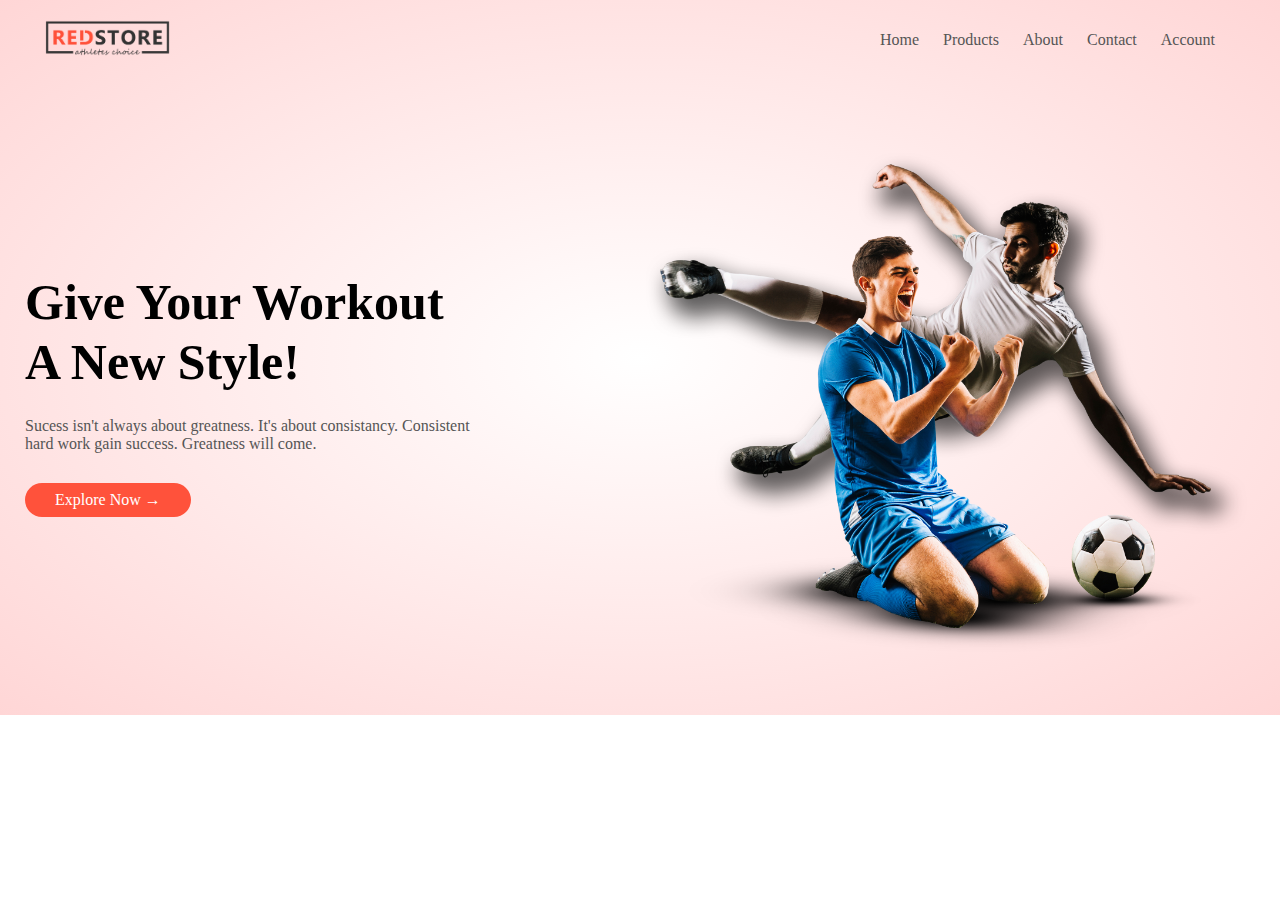
==== index.html @ b177521d "Header completed" ====
<!DOCTYPE html>
<html lang="en">
<head>
    <meta charset="UTF-8">
    <meta namw="viewport" content="width=device-width, initial-scale=1.0">
    <title>RedStore | Ecommerce Website Design</title>
    <link rel="stylesheet" href="style.css">
</head>

<body>
   <div class="header">
    <div class="container">
        <div class="navbar">
            <div class="logo">
                <img src="images/logo.png">
            </div>
            <nav>
                <ul>
                    <li><a href="#">Home</a></li>
                    <li><a href="#">Products</a></li>
                    <li><a href="#">About</a></li>
                    <li><a href="#">Contact</a></li>
                    <li><a href="#">Account</a></li>
                </ul>
            </nav>
        </div>
        <div class="row">
            <div class="col-2">
                <h1>Give your workout<br>a new style!</h1>
                <p>Sucess isn't always about greatness. It's about consistancy. Consistent<br>hard work gain success. Greatness will come.</p>
                <a href="#" class="btn">Explore Now &#8594</a>
            </div>
            <div class="col-2">
                <img src="images/image1.png" >
            </div>
        </div>
    </div>
 </div>

</body></html>
---- style.css ----
* {
    margin: 0;
    padding: 0;
    box-sizing: border-box;
}
a {
    text-decoration: none;
    color: #555;
}
p {
    color: #555;
}
.container {
    max-width: 1300px;
    margin: auto;
    padding-left: 25px;
    padding-right: 25px;
}
.header {
    background: radial-gradient(#fff, #ffd6d6);
}
.navbar {
    display: flex;
    align-items: center;
    padding: 20px;
}
.navbar .logo img {
    width: 125px;
}
.navbar nav {
    flex: 1;
    text-align: right; 
}
.navbar nav ul {
    display: block;
    list-style-type: none;
}
.navbar nav ul li {
    display: inline-block;
    margin-right: 20px;
}
.row {
    display: flex;
    align-items: center;
    flex-wrap: wrap;
    justify-content: space-around;
}
.row .col-2 {
    flex-basis: 50%;
    min-width: 300px;
}
.row .col-2 img {
    max-width: 100%;
    padding: 50px 0;
}
.row .col-2 h1 {
    font-size: 50px;
    line-height: 60px;
    margin: 25px 0;
    text-transform: capitalize;
}
.row .col-2 .btn {
    display: inline-block;
    background: #ff523b;
    color: #fff;
    padding: 8px 30px;
    margin: 30px 0;
    border-radius: 30px;
}
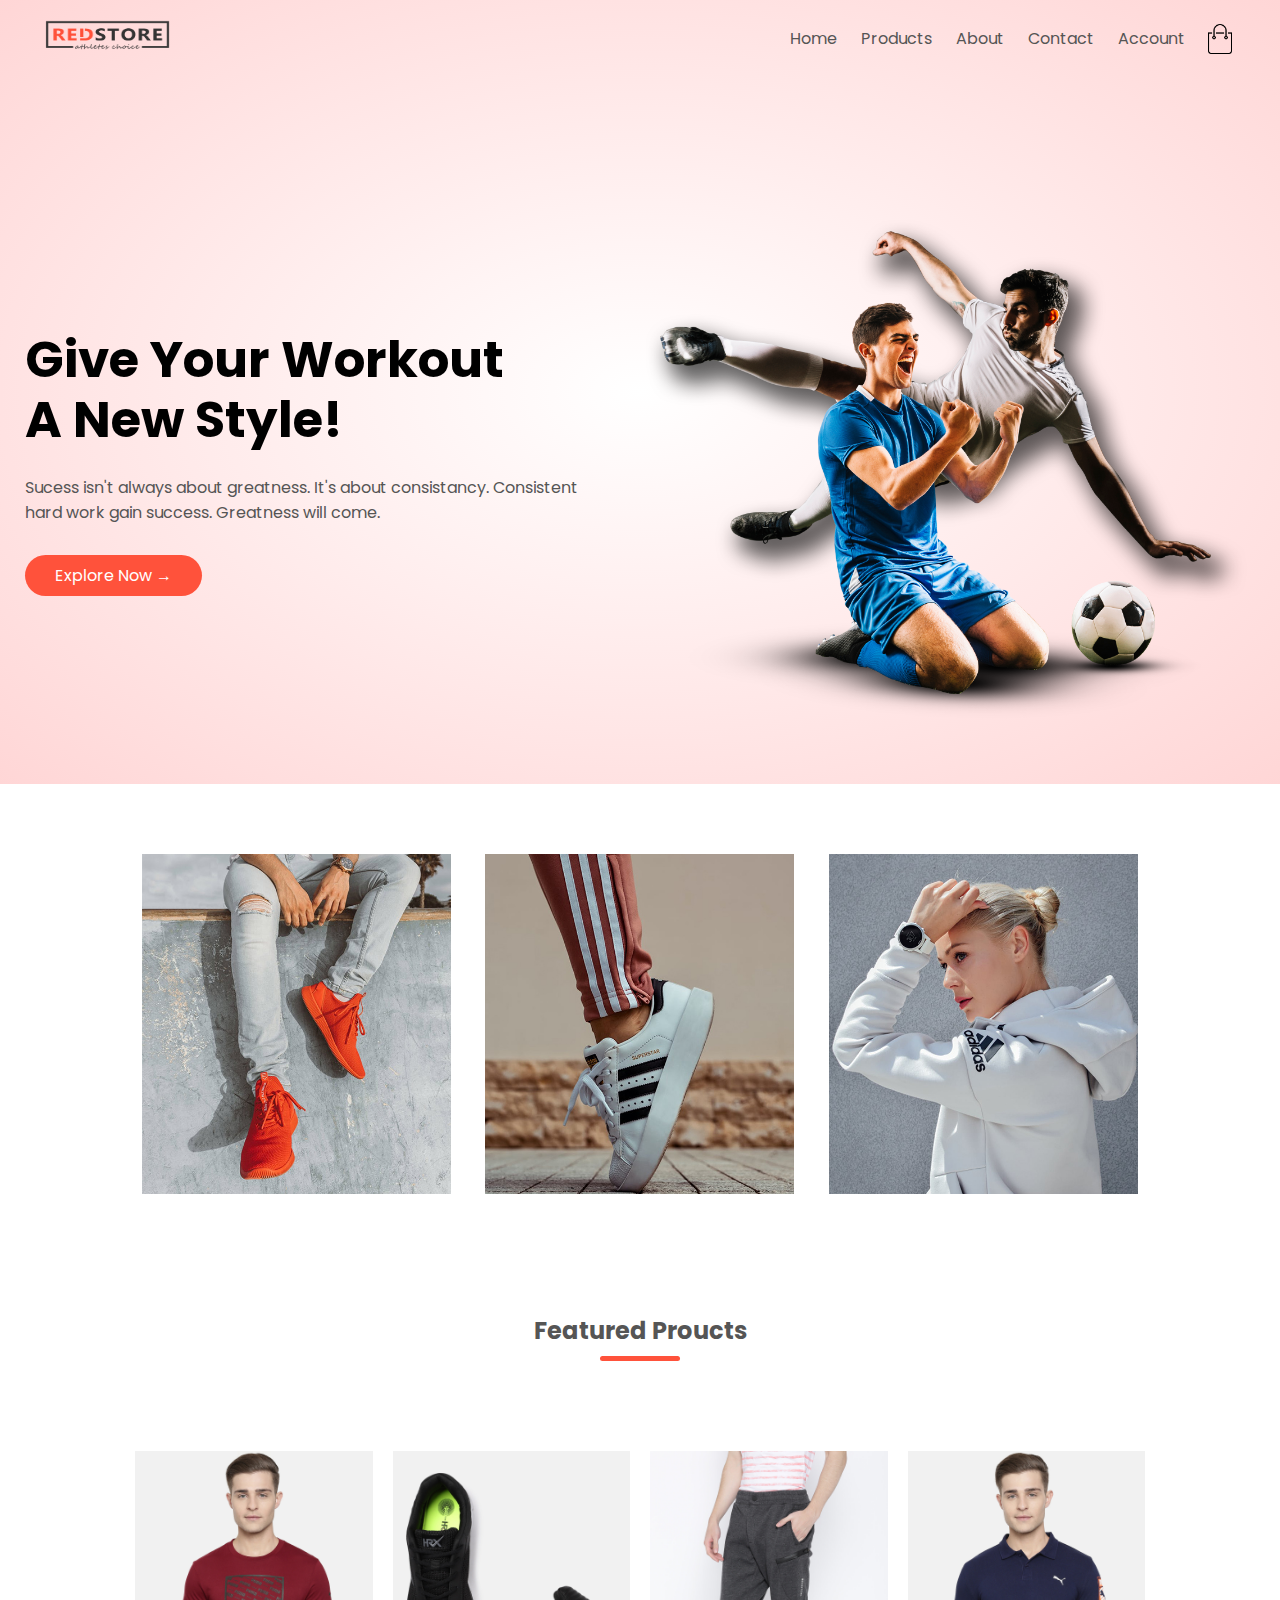
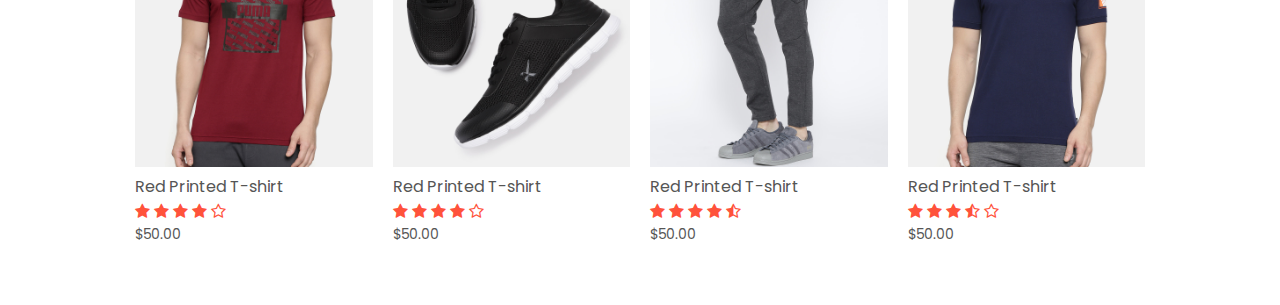
==== commit ca73ff0a: "Featured catagories and products completed" ====
--- a/index.html
+++ b/index.html
@@ -1,40 +1,114 @@
 <!DOCTYPE html>
 <html lang="en">
+
 <head>
     <meta charset="UTF-8">
     <meta namw="viewport" content="width=device-width, initial-scale=1.0">
     <title>RedStore | Ecommerce Website Design</title>
     <link rel="stylesheet" href="style.css">
+    <link href="https://fonts.googleapis.com/css2?family=Poppins:wght@300;400;500;600;700&display=swap" rel="stylesheet">
+    <link rel="stylesheet" href="https://stackpath.bootstrapcdn.com/font-awesome/4.7.0/css/font-awesome.min.css">
 </head>
 
 <body>
-   <div class="header">
-    <div class="container">
-        <div class="navbar">
-            <div class="logo">
-                <img src="images/logo.png">
+    <div class="header">
+        <div class="container">
+            <div class="navbar">
+                <div class="logo">
+                    <img src="images/logo.png">
+                </div>
+                <nav>
+                    <ul>
+                        <li><a href="#">Home</a></li>
+                        <li><a href="#">Products</a></li>
+                        <li><a href="#">About</a></li>
+                        <li><a href="#">Contact</a></li>
+                        <li><a href="#">Account</a></li>
+                    </ul>
+                </nav>
+                <img src="images/cart.png" alt="">
             </div>
-            <nav>
-                <ul>
-                    <li><a href="#">Home</a></li>
-                    <li><a href="#">Products</a></li>
-                    <li><a href="#">About</a></li>
-                    <li><a href="#">Contact</a></li>
-                    <li><a href="#">Account</a></li>
-                </ul>
-            </nav>
-        </div>
-        <div class="row">
-            <div class="col-2">
-                <h1>Give your workout<br>a new style!</h1>
-                <p>Sucess isn't always about greatness. It's about consistancy. Consistent<br>hard work gain success. Greatness will come.</p>
-                <a href="#" class="btn">Explore Now &#8594</a>
-            </div>
-            <div class="col-2">
-                <img src="images/image1.png" >
+            <div class="row">
+                <div class="col-2">
+                    <h1>Give your workout<br>a new style!</h1>
+                    <p>Sucess isn't always about greatness. It's about consistancy. Consistent<br>hard work gain success. Greatness will come.</p>
+                    <a href="#" class="btn">Explore Now &#8594</a>
+                </div>
+                <div class="col-2">
+                    <img src="images/image1.png">
+                </div>
             </div>
         </div>
     </div>
- </div>
+    <!---------- Featured catagories ----->
+    <div class="categories">
+        <div class="small-container">
+            <div class="row">
+                <div class="col-3">
+                    <img src="images/category-1.jpg" alt="">
+                </div>
+                <div class="col-3">
+                    <img src="images/category-2.jpg" alt="">
+                </div>
+                <div class="col-3">
+                    <img src="images/category-3.jpg" alt="">
+                </div>
+            </div>
+        </div>
+    </div>
+        <!---------- Featured product ----->
+<div class="small-container">
+    <h2 class="title">Featured Proucts</h2>
+    <div class="row">
+        <div class="col-4">
+            <img src="images/product-1.jpg" alt="">
+            <h4>Red Printed T-shirt</h4>
+            <div class="ratings">
+               <i class="fa fa-star"></i> 
+               <i class="fa fa-star"></i> 
+               <i class="fa fa-star"></i> 
+               <i class="fa fa-star"></i> 
+               <i class="fa fa-star-o"></i>
+            </div>
+            <p>$50.00</p>
+        </div>
+        <div class="col-4">
+            <img src="images/product-2.jpg" alt="">
+            <h4>Red Printed T-shirt</h4>
+            <div class="ratings">
+               <i class="fa fa-star"></i> 
+               <i class="fa fa-star"></i> 
+               <i class="fa fa-star"></i> 
+               <i class="fa fa-star"></i> 
+               <i class="fa fa-star-o"></i>
+            </div>
+            <p>$50.00</p>
+        </div>
+        <div class="col-4">
+            <img src="images/product-3.jpg" alt="">
+            <h4>Red Printed T-shirt</h4>
+            <div class="ratings">
+               <i class="fa fa-star"></i> 
+               <i class="fa fa-star"></i> 
+               <i class="fa fa-star"></i> 
+               <i class="fa fa-star"></i> 
+               <i class="fa fa-star-half-o"></i>
+            </div>
+            <p>$50.00</p>
+        </div>
+        <div class="col-4">
+            <img src="images/product-4.jpg" alt="">
+            <h4>Red Printed T-shirt</h4>
+            <div class="ratings">
+               <i class="fa fa-star"></i> 
+               <i class="fa fa-star"></i> 
+               <i class="fa fa-star"></i> 
+               <i class="fa fa-star-half-o"></i> 
+               <i class="fa fa-star-o"></i>
+            </div>
+            <p>$50.00</p>
+        </div>
+    </div>
+</div>
 
-</body></html>+</body></html>
--- a/style.css
+++ b/style.css
@@ -1,3 +1,6 @@
+body {
+    font-family: 'Poppins', sans-serif;
+}
 * {
     margin: 0;
     padding: 0;
@@ -10,19 +13,60 @@
 p {
     color: #555;
 }
+h4 {
+    color: #555;
+    font-weight: normal;
+}
 .container {
     max-width: 1300px;
     margin: auto;
     padding-left: 25px;
     padding-right: 25px;
 }
+.small-container {
+    max-width: 1080px;
+    margin: auto;
+    padding-left: 25px;
+    padding-right: 25px;
+}
+.row {
+    display: flex;
+    align-items: center;
+    flex-wrap: wrap;
+    justify-content: space-around;
+}
+.col-2 {
+    flex-basis: 50%;
+    min-width: 300px;
+}
+.col-3 {
+    flex-basis: 30%;
+    min-width: 250px;
+    margin-bottom: 30px;
+}
+.col-4 {
+    flex-basis: 25%;
+    padding: 10px;
+    min-width: 200px;
+    margin-bottom: 50px;
+    transition: transform 0.5s;
+}
+
+/* */
 .header {
     background: radial-gradient(#fff, #ffd6d6);
+}
+.header .row {
+    margin-top: 70px;
 }
 .navbar {
     display: flex;
     align-items: center;
     padding: 20px;
+}
+.navbar img {
+    width: 30px;
+    height: 30px;
 }
 .navbar .logo img {
     width: 125px;
@@ -38,16 +82,6 @@
 .navbar nav ul li {
     display: inline-block;
     margin-right: 20px;
-}
-.row {
-    display: flex;
-    align-items: center;
-    flex-wrap: wrap;
-    justify-content: space-around;
-}
-.row .col-2 {
-    flex-basis: 50%;
-    min-width: 300px;
 }
 .row .col-2 img {
     max-width: 100%;
@@ -66,4 +100,47 @@
     padding: 8px 30px;
     margin: 30px 0;
     border-radius: 30px;
+    transition: background 0.5s;
 }
+.row .col-2 .btn:hover {
+    background: #563434;
+    
+}
+/* Featured Catagories*/
+.categories {
+    margin: 70px 0;
+}
+.categories .col-3 img {
+    width: 100%;
+}
+/* Featured Product*/
+.title {
+    text-align: center;
+    margin: 0 auto 80px;
+    position: relative;
+    line-height: 60px;
+    color: #555;
+}
+.title::after {
+    content: '';
+    background: #ff523b;
+    width: 80px;
+    height: 5px;
+    border-radius: 5px; 
+    position: absolute;
+    bottom: 0;
+    left: 50%;
+    transform: translateX(-50%);
+}
+.col-4 img {
+    width: 100%;
+}
+.col-4 p {
+    font-size: 14px;
+}
+.col-4 .ratings .fa {
+    color: #ff523b;
+}
+.col-4:hover {
+    transform: translateY(-5px);
+}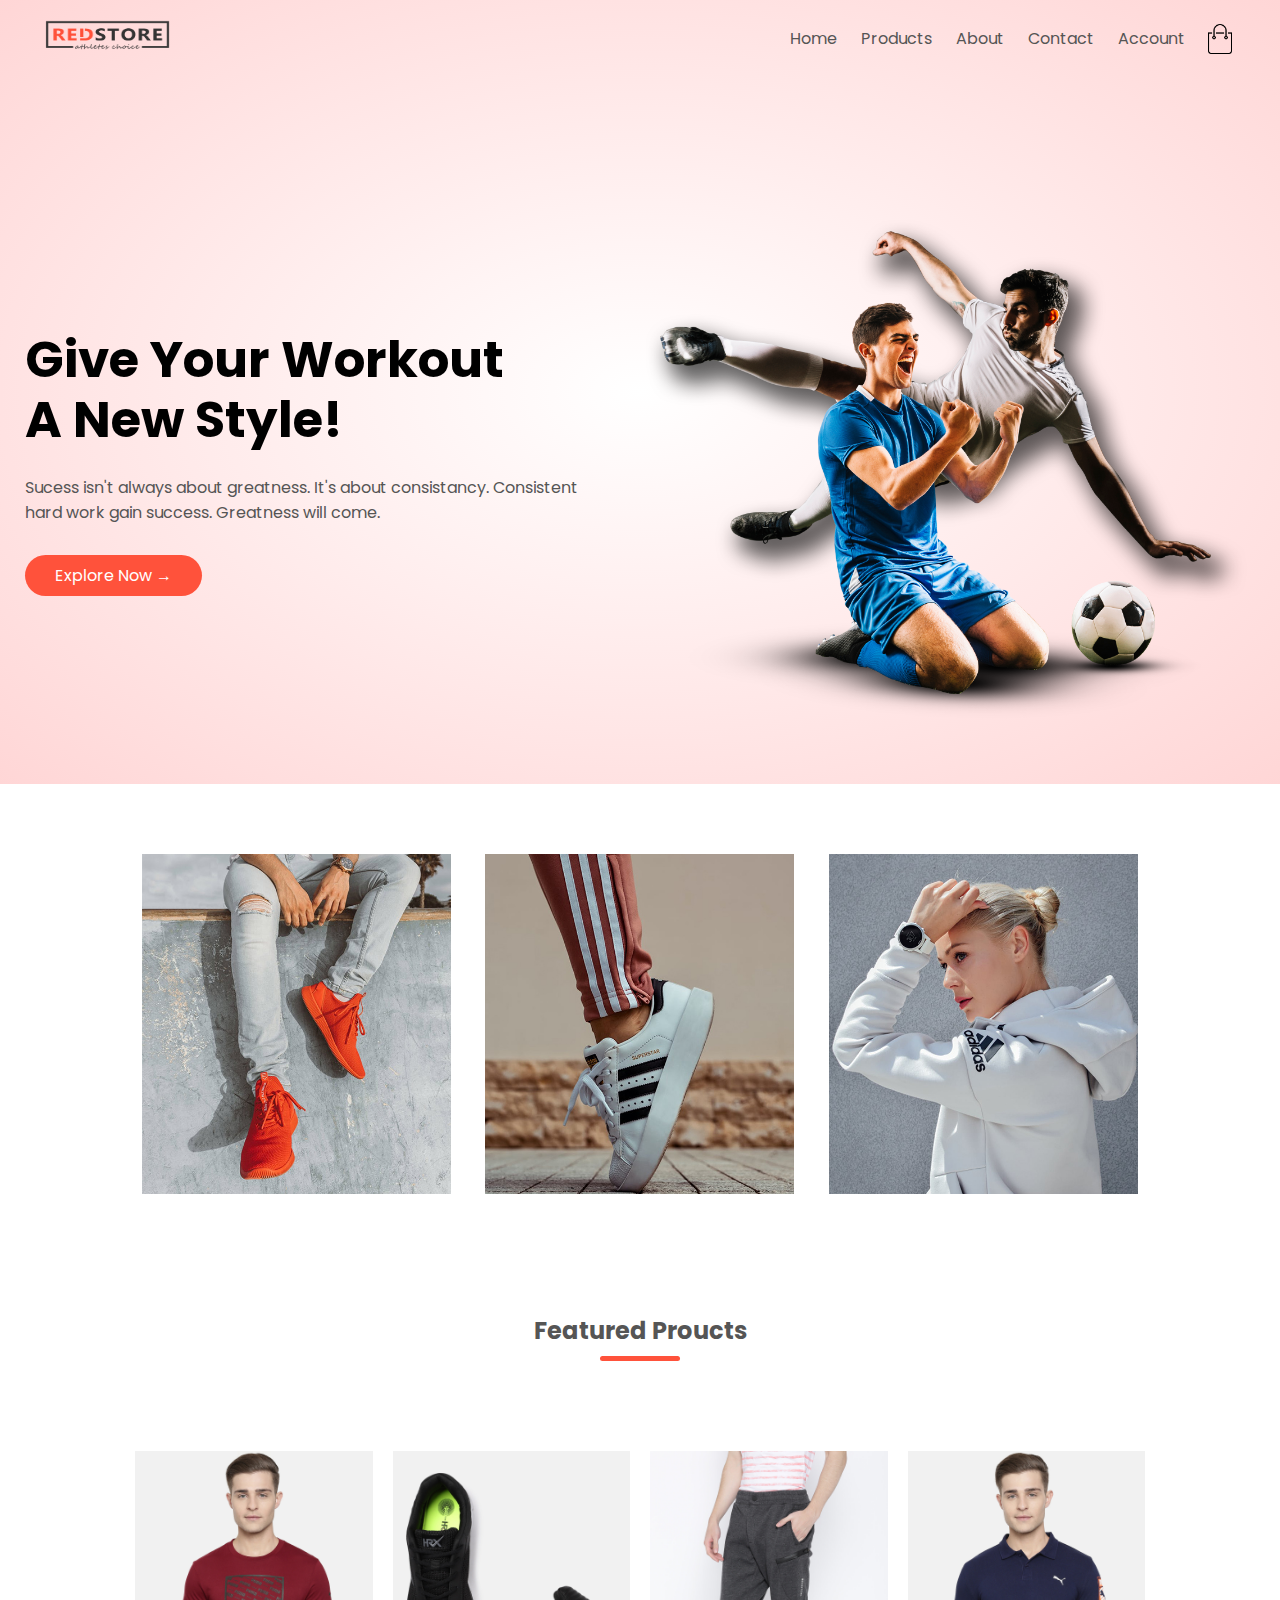
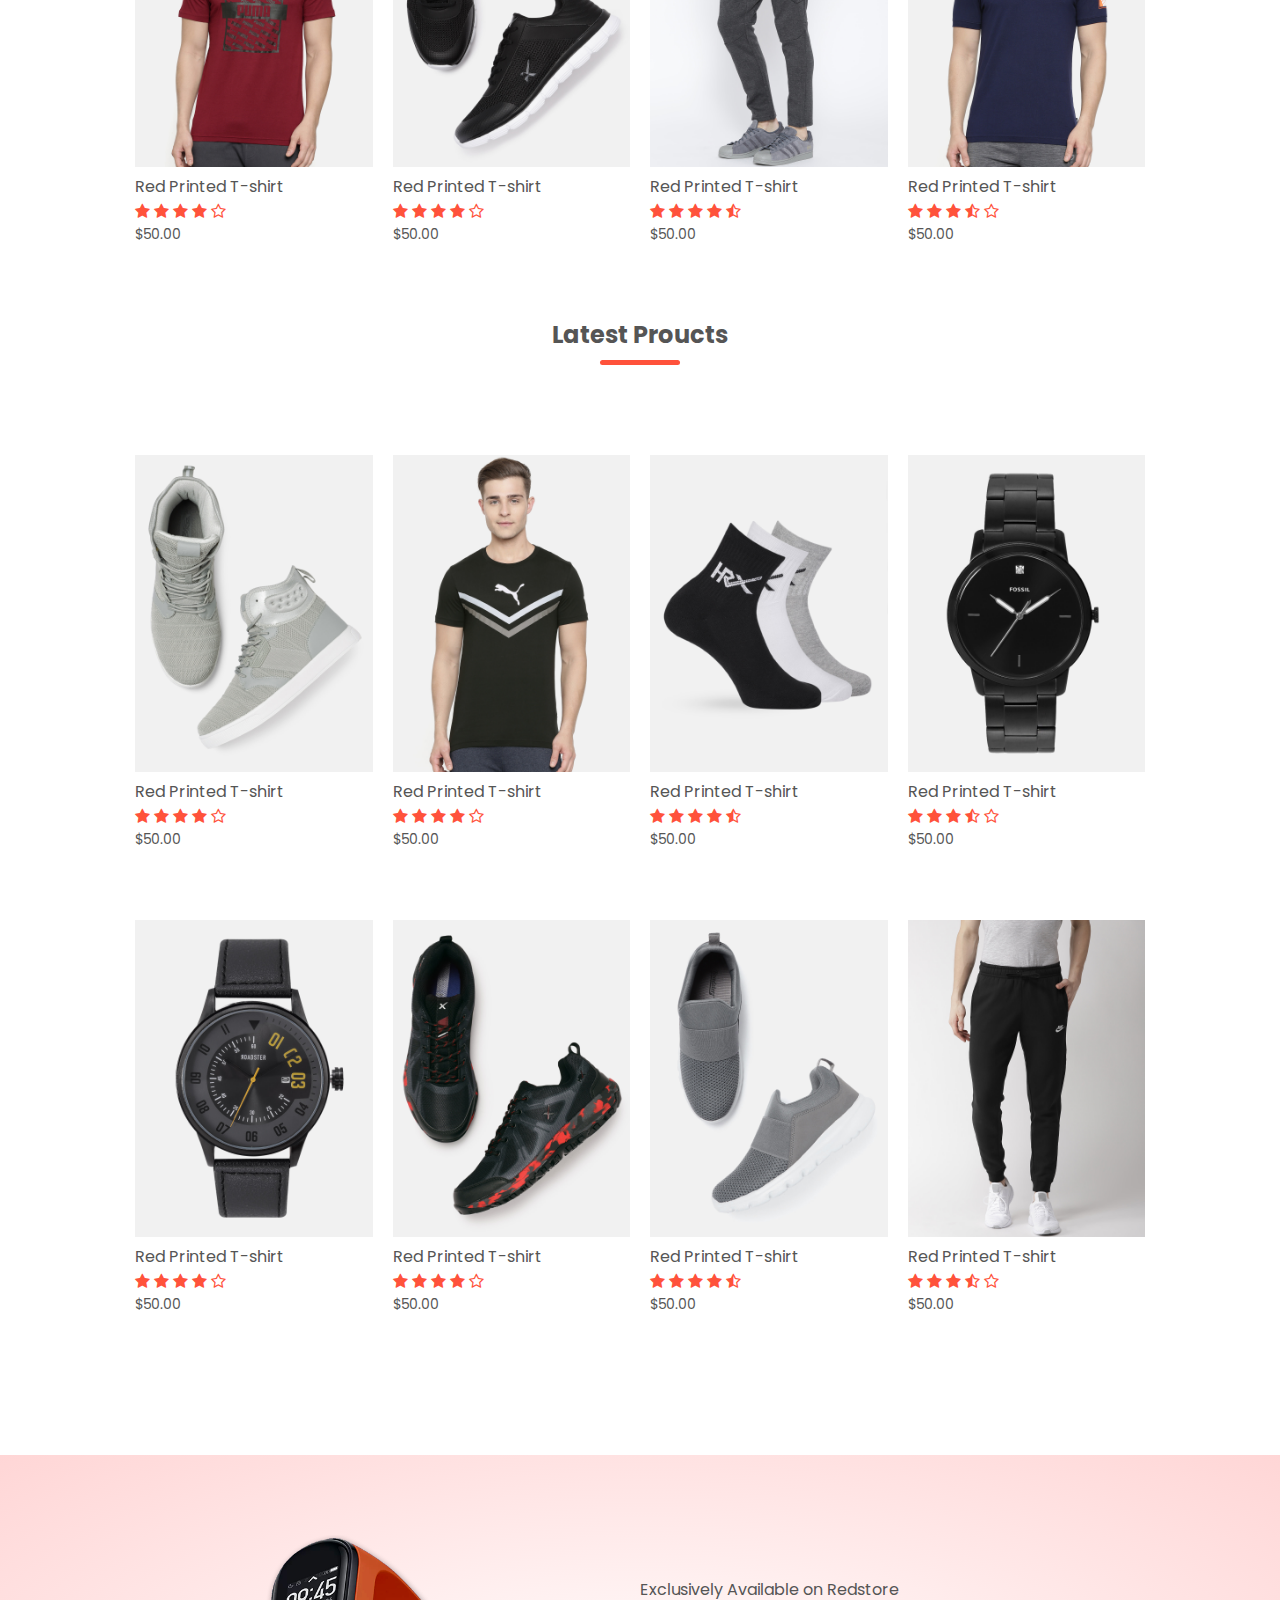
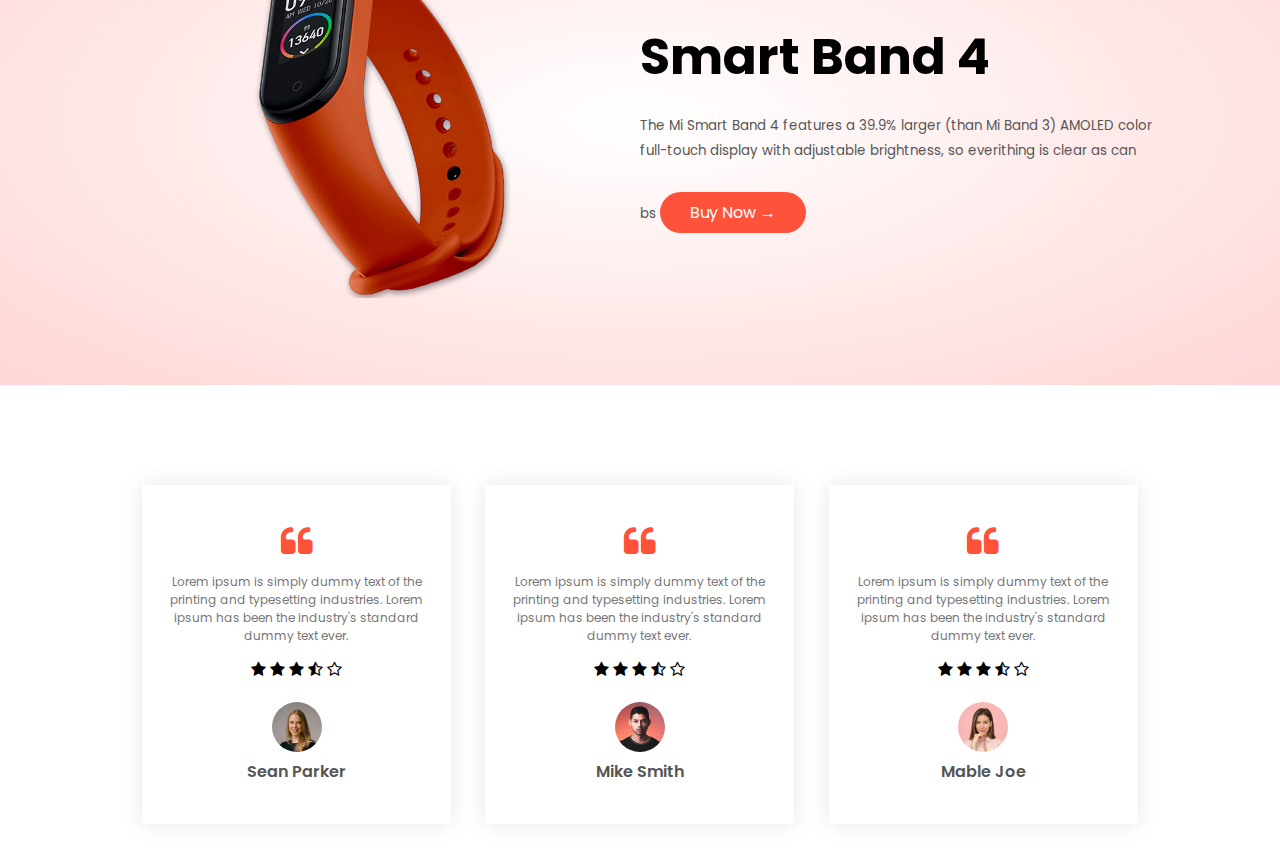
==== commit 65b3825e: "Recent Product, offer section and testimonial section completed" ====
--- a/index.html
+++ b/index.html
@@ -32,7 +32,7 @@
                 <div class="col-2">
                     <h1>Give your workout<br>a new style!</h1>
                     <p>Sucess isn't always about greatness. It's about consistancy. Consistent<br>hard work gain success. Greatness will come.</p>
-                    <a href="#" class="btn">Explore Now &#8594</a>
+                    <a href="#" class="btn">Explore Now &#8594;</a>
                 </div>
                 <div class="col-2">
                     <img src="images/image1.png">
@@ -56,59 +56,223 @@
             </div>
         </div>
     </div>
-        <!---------- Featured product ----->
-<div class="small-container">
-    <h2 class="title">Featured Proucts</h2>
-    <div class="row">
-        <div class="col-4">
-            <img src="images/product-1.jpg" alt="">
-            <h4>Red Printed T-shirt</h4>
-            <div class="ratings">
-               <i class="fa fa-star"></i> 
-               <i class="fa fa-star"></i> 
-               <i class="fa fa-star"></i> 
-               <i class="fa fa-star"></i> 
-               <i class="fa fa-star-o"></i>
-            </div>
-            <p>$50.00</p>
-        </div>
-        <div class="col-4">
-            <img src="images/product-2.jpg" alt="">
-            <h4>Red Printed T-shirt</h4>
-            <div class="ratings">
-               <i class="fa fa-star"></i> 
-               <i class="fa fa-star"></i> 
-               <i class="fa fa-star"></i> 
-               <i class="fa fa-star"></i> 
-               <i class="fa fa-star-o"></i>
-            </div>
-            <p>$50.00</p>
-        </div>
-        <div class="col-4">
-            <img src="images/product-3.jpg" alt="">
-            <h4>Red Printed T-shirt</h4>
-            <div class="ratings">
-               <i class="fa fa-star"></i> 
-               <i class="fa fa-star"></i> 
-               <i class="fa fa-star"></i> 
-               <i class="fa fa-star"></i> 
-               <i class="fa fa-star-half-o"></i>
-            </div>
-            <p>$50.00</p>
-        </div>
-        <div class="col-4">
-            <img src="images/product-4.jpg" alt="">
-            <h4>Red Printed T-shirt</h4>
-            <div class="ratings">
-               <i class="fa fa-star"></i> 
-               <i class="fa fa-star"></i> 
-               <i class="fa fa-star"></i> 
-               <i class="fa fa-star-half-o"></i> 
-               <i class="fa fa-star-o"></i>
-            </div>
-            <p>$50.00</p>
-        </div>
-    </div>
-</div>
+    <!---------- Featured product ----->
+    <div class="small-container">
+        <h2 class="title">Featured Proucts</h2>
+        <div class="row">
+            <div class="col-4">
+                <img src="images/product-1.jpg" alt="">
+                <h4>Red Printed T-shirt</h4>
+                <div class="ratings">
+                    <i class="fa fa-star"></i>
+                    <i class="fa fa-star"></i>
+                    <i class="fa fa-star"></i>
+                    <i class="fa fa-star"></i>
+                    <i class="fa fa-star-o"></i>
+                </div>
+                <p>$50.00</p>
+            </div>
+            <div class="col-4">
+                <img src="images/product-2.jpg" alt="">
+                <h4>Red Printed T-shirt</h4>
+                <div class="ratings">
+                    <i class="fa fa-star"></i>
+                    <i class="fa fa-star"></i>
+                    <i class="fa fa-star"></i>
+                    <i class="fa fa-star"></i>
+                    <i class="fa fa-star-o"></i>
+                </div>
+                <p>$50.00</p>
+            </div>
+            <div class="col-4">
+                <img src="images/product-3.jpg" alt="">
+                <h4>Red Printed T-shirt</h4>
+                <div class="ratings">
+                    <i class="fa fa-star"></i>
+                    <i class="fa fa-star"></i>
+                    <i class="fa fa-star"></i>
+                    <i class="fa fa-star"></i>
+                    <i class="fa fa-star-half-o"></i>
+                </div>
+                <p>$50.00</p>
+            </div>
+            <div class="col-4">
+                <img src="images/product-4.jpg" alt="">
+                <h4>Red Printed T-shirt</h4>
+                <div class="ratings">
+                    <i class="fa fa-star"></i>
+                    <i class="fa fa-star"></i>
+                    <i class="fa fa-star"></i>
+                    <i class="fa fa-star-half-o"></i>
+                    <i class="fa fa-star-o"></i>
+                </div>
+                <p>$50.00</p>
+            </div>
+        </div>
+        <h2 class="title">Latest Proucts</h2>
+        <div class="row">
+            <div class="col-4">
+                <img src="images/product-5.jpg" alt="">
+                <h4>Red Printed T-shirt</h4>
+                <div class="ratings">
+                    <i class="fa fa-star"></i>
+                    <i class="fa fa-star"></i>
+                    <i class="fa fa-star"></i>
+                    <i class="fa fa-star"></i>
+                    <i class="fa fa-star-o"></i>
+                </div>
+                <p>$50.00</p>
+            </div>
+            <div class="col-4">
+                <img src="images/product-6.jpg" alt="">
+                <h4>Red Printed T-shirt</h4>
+                <div class="ratings">
+                    <i class="fa fa-star"></i>
+                    <i class="fa fa-star"></i>
+                    <i class="fa fa-star"></i>
+                    <i class="fa fa-star"></i>
+                    <i class="fa fa-star-o"></i>
+                </div>
+                <p>$50.00</p>
+            </div>
+            <div class="col-4">
+                <img src="images/product-7.jpg" alt="">
+                <h4>Red Printed T-shirt</h4>
+                <div class="ratings">
+                    <i class="fa fa-star"></i>
+                    <i class="fa fa-star"></i>
+                    <i class="fa fa-star"></i>
+                    <i class="fa fa-star"></i>
+                    <i class="fa fa-star-half-o"></i>
+                </div>
+                <p>$50.00</p>
+            </div>
+            <div class="col-4">
+                <img src="images/product-8.jpg" alt="">
+                <h4>Red Printed T-shirt</h4>
+                <div class="ratings">
+                    <i class="fa fa-star"></i>
+                    <i class="fa fa-star"></i>
+                    <i class="fa fa-star"></i>
+                    <i class="fa fa-star-half-o"></i>
+                    <i class="fa fa-star-o"></i>
+                </div>
+                <p>$50.00</p>
+            </div>
+        </div>
+        <div class="row">
+            <div class="col-4">
+                <img src="images/product-9.jpg" alt="">
+                <h4>Red Printed T-shirt</h4>
+                <div class="ratings">
+                    <i class="fa fa-star"></i>
+                    <i class="fa fa-star"></i>
+                    <i class="fa fa-star"></i>
+                    <i class="fa fa-star"></i>
+                    <i class="fa fa-star-o"></i>
+                </div>
+                <p>$50.00</p>
+            </div>
+            <div class="col-4">
+                <img src="images/product-10.jpg" alt="">
+                <h4>Red Printed T-shirt</h4>
+                <div class="ratings">
+                    <i class="fa fa-star"></i>
+                    <i class="fa fa-star"></i>
+                    <i class="fa fa-star"></i>
+                    <i class="fa fa-star"></i>
+                    <i class="fa fa-star-o"></i>
+                </div>
+                <p>$50.00</p>
+            </div>
+            <div class="col-4">
+                <img src="images/product-11.jpg" alt="">
+                <h4>Red Printed T-shirt</h4>
+                <div class="ratings">
+                    <i class="fa fa-star"></i>
+                    <i class="fa fa-star"></i>
+                    <i class="fa fa-star"></i>
+                    <i class="fa fa-star"></i>
+                    <i class="fa fa-star-half-o"></i>
+                </div>
+                <p>$50.00</p>
+            </div>
+            <div class="col-4">
+                <img src="images/product-12.jpg" alt="">
+                <h4>Red Printed T-shirt</h4>
+                <div class="ratings">
+                    <i class="fa fa-star"></i>
+                    <i class="fa fa-star"></i>
+                    <i class="fa fa-star"></i>
+                    <i class="fa fa-star-half-o"></i>
+                    <i class="fa fa-star-o"></i>
+                </div>
+                <p>$50.00</p>
+            </div>
+        </div>
+    </div>
+    <!------------ Offer----------->
+    <div class="offer">
+        <div class="small-container">
+            <div class="row">
+                <div class="col-2">
+                    <img src="images/exclusive.png" class="offer-img">
+                </div>
+                <div class="col-2">
+                    <p>Exclusively Available on Redstore</p>
+                    <h1>Smart Band 4</h1>
+                    <small>The Mi Smart Band 4 features a 39.9% larger (than Mi Band 3) AMOLED color full-touch display with adjustable brightness, so everithing is clear as can bs</small>
+                    <a href="#" class="btn">Buy Now &#8594;</a>
+                </div>
+            </div>
+        </div>
+    </div>
+    <!--    Testimonial    -->
+    <div class="testimonial">
+        <div class="small-container">
+            <div class="row">
+                <div class="col-3">
+                    <i class="fa fa-quote-left"></i>
+                    <p>Lorem ipsum is simply dummy text of the printing and typesetting industries. Lorem ipsum has been the industry's standard dummy text ever.</p>
+                    <div class="ratings">
+                        <i class="fa fa-star"></i>
+                        <i class="fa fa-star"></i>
+                        <i class="fa fa-star"></i>
+                        <i class="fa fa-star-half-o"></i>
+                        <i class="fa fa-star-o"></i>
+                    </div>
+                    <img src="images/user-1.png" alt="">
+                    <h3>Sean Parker </h3>
+                </div>
+                <div class="col-3">
+                    <i class="fa fa-quote-left"></i>
+                    <p>Lorem ipsum is simply dummy text of the printing and typesetting industries. Lorem ipsum has been the industry's standard dummy text ever.</p>
+                    <div class="ratings">
+                        <i class="fa fa-star"></i>
+                        <i class="fa fa-star"></i>
+                        <i class="fa fa-star"></i>
+                        <i class="fa fa-star-half-o"></i>
+                        <i class="fa fa-star-o"></i>
+                    </div>
+                    <img src="images/user-2.png" alt="">
+                    <h3>Mike Smith</h3>
+                </div>
+                <div class="col-3">
+                    <i class="fa fa-quote-left"></i>
+                    <p>Lorem ipsum is simply dummy text of the printing and typesetting industries. Lorem ipsum has been the industry's standard dummy text ever.</p>
+                    <div class="ratings">
+                        <i class="fa fa-star"></i>
+                        <i class="fa fa-star"></i>
+                        <i class="fa fa-star"></i>
+                        <i class="fa fa-star-half-o"></i>
+                        <i class="fa fa-star-o"></i>
+                    </div>
+                    <img src="images/user-3.png" alt="">
+                    <h3>Mable Joe</h3>
+                </div>
+            </div>
+        </div>
+    </div>
+</body>
 
-</body></html>
+</html>
--- a/style.css
+++ b/style.css
@@ -1,49 +1,59 @@
 body {
     font-family: 'Poppins', sans-serif;
 }
+
 * {
     margin: 0;
     padding: 0;
     box-sizing: border-box;
 }
+
 a {
     text-decoration: none;
     color: #555;
 }
+
 p {
     color: #555;
 }
+
 h4 {
     color: #555;
     font-weight: normal;
 }
+
 .container {
     max-width: 1300px;
     margin: auto;
     padding-left: 25px;
     padding-right: 25px;
 }
+
 .small-container {
     max-width: 1080px;
     margin: auto;
     padding-left: 25px;
     padding-right: 25px;
 }
+
 .row {
     display: flex;
     align-items: center;
     flex-wrap: wrap;
     justify-content: space-around;
 }
+
 .col-2 {
     flex-basis: 50%;
     min-width: 300px;
 }
+
 .col-3 {
     flex-basis: 30%;
     min-width: 250px;
     margin-bottom: 30px;
 }
+
 .col-4 {
     flex-basis: 25%;
     padding: 10px;
@@ -56,43 +66,53 @@
 .header {
     background: radial-gradient(#fff, #ffd6d6);
 }
+
 .header .row {
     margin-top: 70px;
 }
+
 .navbar {
     display: flex;
     align-items: center;
     padding: 20px;
 }
+
 .navbar img {
     width: 30px;
     height: 30px;
 }
+
 .navbar .logo img {
     width: 125px;
 }
+
 .navbar nav {
     flex: 1;
-    text-align: right; 
-}
+    text-align: right;
+}
+
 .navbar nav ul {
     display: block;
     list-style-type: none;
 }
+
 .navbar nav ul li {
     display: inline-block;
     margin-right: 20px;
 }
+
 .row .col-2 img {
     max-width: 100%;
     padding: 50px 0;
 }
+
 .row .col-2 h1 {
     font-size: 50px;
     line-height: 60px;
     margin: 25px 0;
     text-transform: capitalize;
 }
+
 .row .col-2 .btn {
     display: inline-block;
     background: #ff523b;
@@ -102,17 +122,21 @@
     border-radius: 30px;
     transition: background 0.5s;
 }
+
 .row .col-2 .btn:hover {
     background: #563434;
-    
-}
+
+}
+
 /* Featured Catagories*/
 .categories {
     margin: 70px 0;
 }
+
 .categories .col-3 img {
     width: 100%;
 }
+
 /* Featured Product*/
 .title {
     text-align: center;
@@ -121,26 +145,86 @@
     line-height: 60px;
     color: #555;
 }
+
 .title::after {
     content: '';
     background: #ff523b;
     width: 80px;
     height: 5px;
-    border-radius: 5px; 
+    border-radius: 5px;
     position: absolute;
     bottom: 0;
     left: 50%;
     transform: translateX(-50%);
 }
+
 .col-4 img {
     width: 100%;
 }
+
 .col-4 p {
     font-size: 14px;
 }
+
 .col-4 .ratings .fa {
     color: #ff523b;
 }
+
 .col-4:hover {
     transform: translateY(-5px);
+}
+
+/* Offer */
+.offer {
+    background: radial-gradient(#fff, #ffd6d6);
+    margin-top: 80px;
+    padding: 30px 0;
+}
+
+.offer .col-2 .offer-img {
+    padding: 50px;
+}
+
+.offer small {
+    color: #555;
+}
+
+/* Testimonial */
+.testimonial {
+    padding-top: 100px;
+}
+
+.testimonial .col-3 {
+    text-align: center;
+    padding: 40px 20px;
+    box-shadow: 0 0 20px 0px rgba(0, 0, 0, 0.1);
+    cursor: pointer;
+    transition: transform 0.5s;
+}
+
+.testimonial .col-3 img {
+    width: 50px;
+    margin-top: 20px;
+    border-radius: 50%;
+}
+
+.testimonial .col-3:hover {
+    transform: translateY(-10px);
+}
+
+.testimonial .col-3 .fa.fa-quote-left {
+    font-size: 34px;
+    color: #ff523b;
+}
+
+.testimonial .col-3 p {
+    font-size: 12px;
+    margin: 12px 0;
+    color: #777; 
+}
+
+.testimonial .col-3 h3 {
+    font-weight: 600;
+    color: #555;
+    font-size: 16px;
 }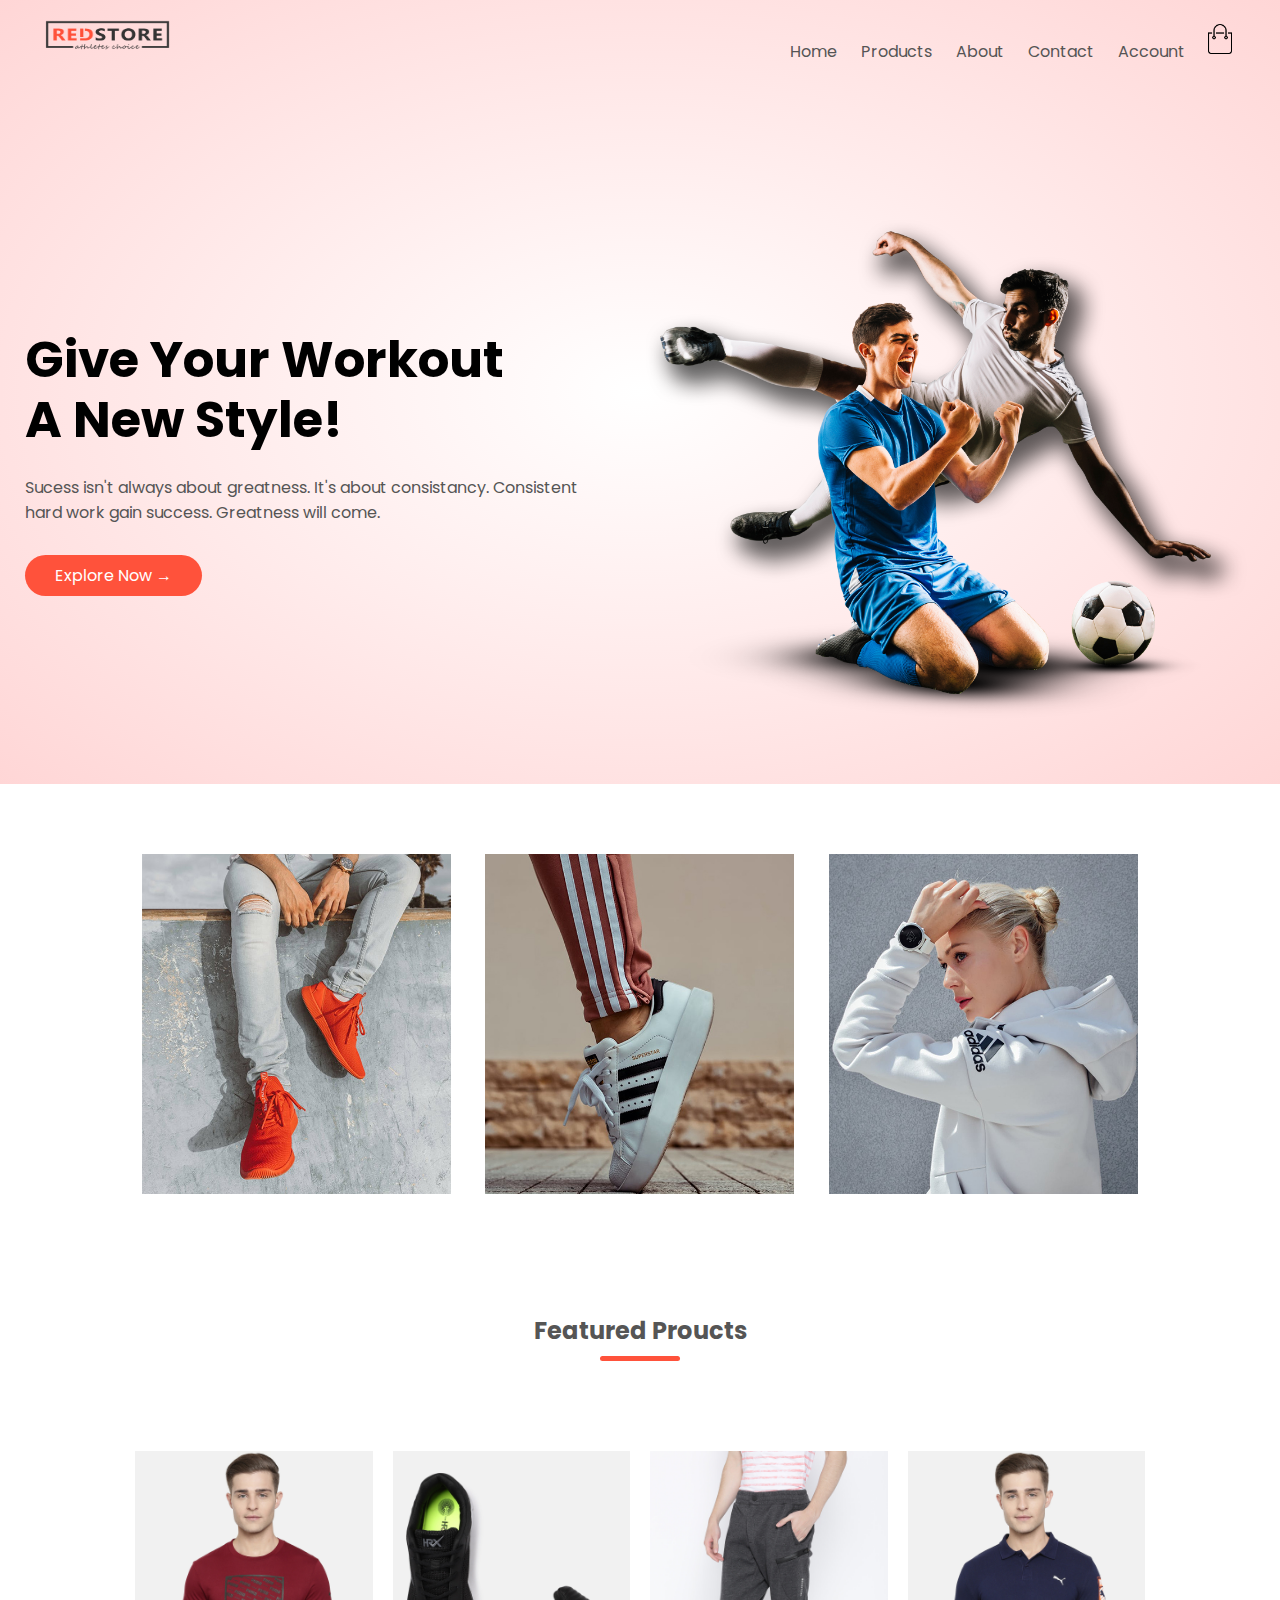
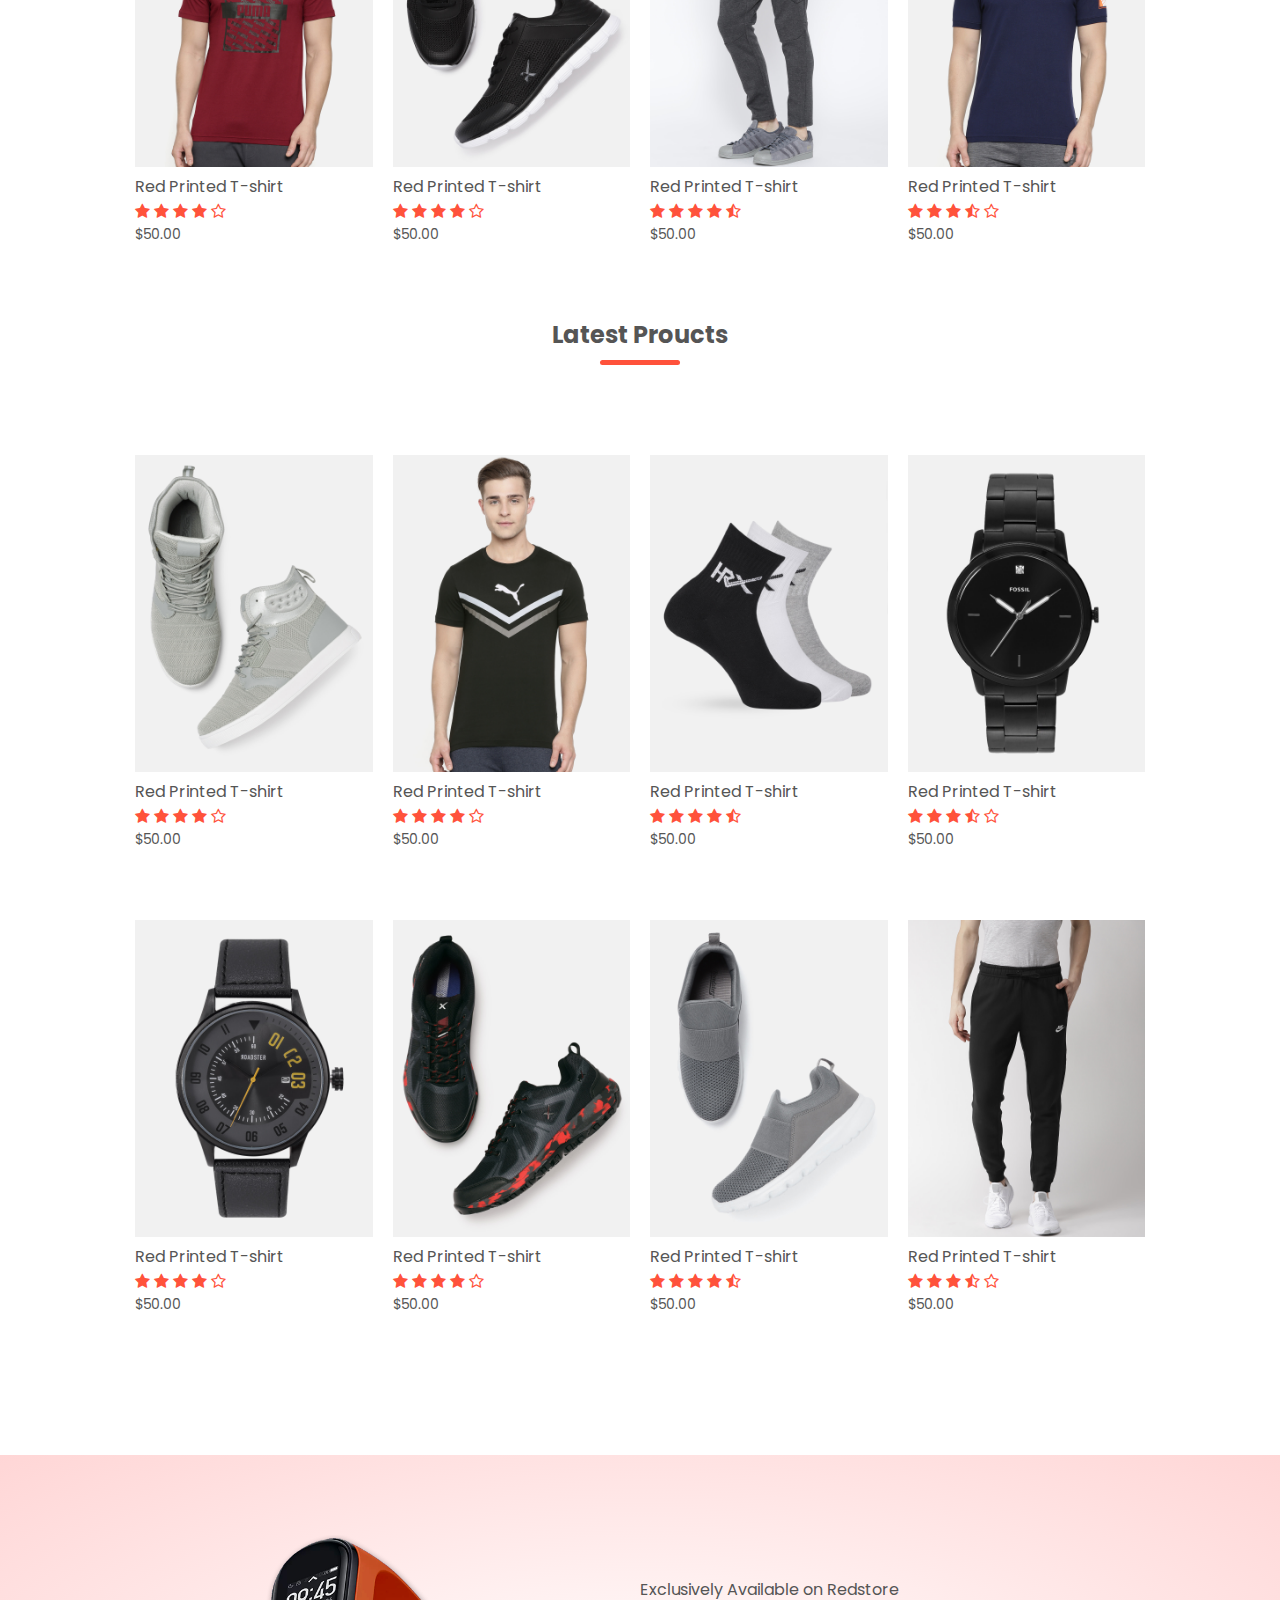
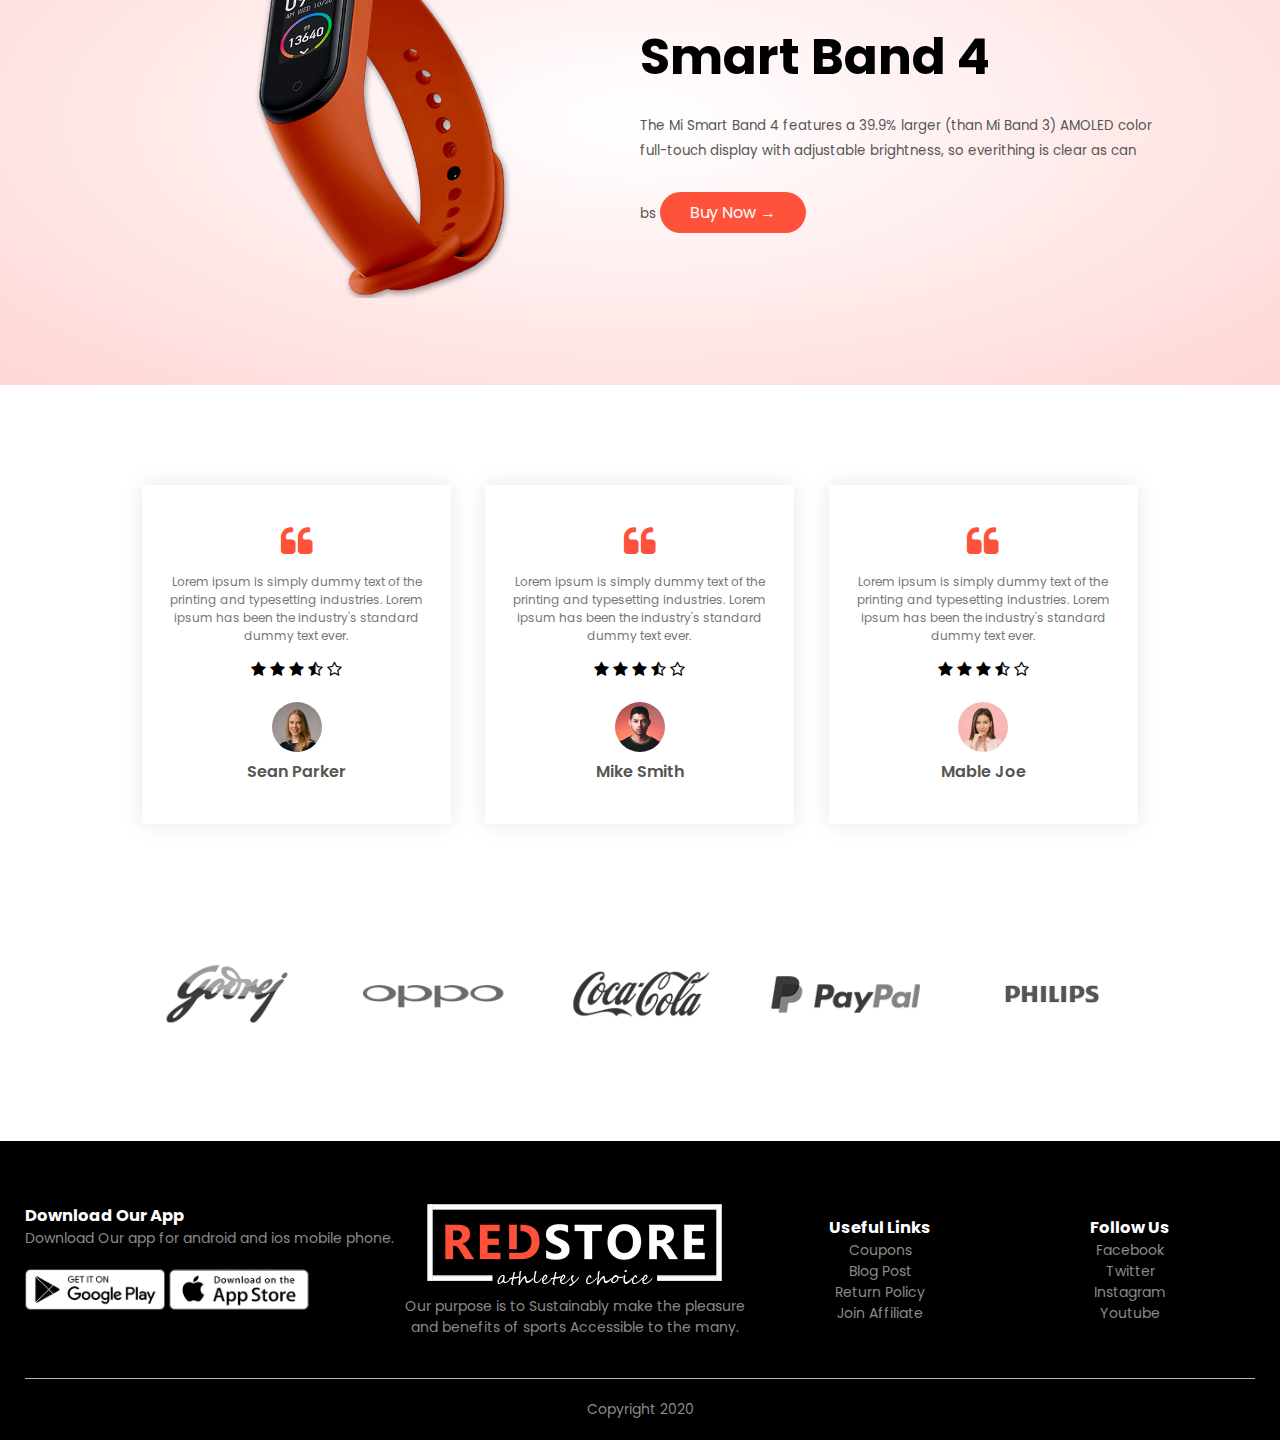
==== commit e1555c06: "Homepage completed" ====
--- a/index.html
+++ b/index.html
@@ -6,6 +6,7 @@
     <meta namw="viewport" content="width=device-width, initial-scale=1.0">
     <title>RedStore | Ecommerce Website Design</title>
     <link rel="stylesheet" href="style.css">
+    <link rel="stylesheet" href="responsive.css">
     <link href="https://fonts.googleapis.com/css2?family=Poppins:wght@300;400;500;600;700&display=swap" rel="stylesheet">
     <link rel="stylesheet" href="https://stackpath.bootstrapcdn.com/font-awesome/4.7.0/css/font-awesome.min.css">
 </head>
@@ -18,7 +19,7 @@
                     <img src="images/logo.png">
                 </div>
                 <nav>
-                    <ul>
+                    <ul id="MenuItems">
                         <li><a href="#">Home</a></li>
                         <li><a href="#">Products</a></li>
                         <li><a href="#">About</a></li>
@@ -27,6 +28,7 @@
                     </ul>
                 </nav>
                 <img src="images/cart.png" alt="">
+                <img src="images/menu.png" class="menu-icon" onclick="menutoggle()">
             </div>
             <div class="row">
                 <div class="col-2">
@@ -273,6 +275,69 @@
             </div>
         </div>
     </div>
+    <!--    Brands   -->
+    <div class="brands">
+        <div class="small-container">
+            <div class="row">
+                <div class="col-5">
+                    <img src="images/logo-godrej.png" alt="">
+                </div>
+                <div class="col-5">
+                    <img src="images/logo-oppo.png" alt="">
+                </div>
+                <div class="col-5">
+                    <img src="images/logo-coca-cola.png" alt="">
+                </div>
+                <div class="col-5">
+                    <img src="images/logo-paypal.png" alt="">
+                </div>
+                <div class="col-5">
+                    <img src="images/logo-philips.png" alt="">
+                </div>
+            </div>
+        </div>
+    </div>
+    <!--    Footer   -->
+    <div class="footer">
+        <div class="container">
+            <div class="row">
+                <div class="footer-col-1">
+                    <h3>Download Our App</h3>
+                    <p>Download Our app for android and ios mobile phone.</p>
+                    <div class="app-logo">
+                        <img src="images/play-store.png" alt="">
+                        <img src="images/app-store.png" alt="">
+                    </div>
+                </div>
+                <div class="footer-col-2">
+                   <img src="images/logo-white.png" alt="">
+                    <p>Our purpose is to Sustainably make the pleasure and benefits of sports Accessible to the many.</p>
+                </div>
+                <div class="footer-col-3">
+                    <h3>Useful Links</h3>
+                    <ul>
+                        <li>Coupons</li>
+                        <li>Blog Post</li>
+                        <li>Return Policy</li>
+                        <li>Join Affiliate</li>
+                    </ul>
+                </div>
+                <div class="footer-col-4">
+                    <h3>Follow Us</h3>
+                    <ul>
+                        <li>Facebook</li>
+                        <li>Twitter</li>
+                        <li>Instagram</li>
+                        <li>Youtube</li>
+                    </ul>
+                </div>
+            </div>
+            <hr>
+            <p class="copyright">Copyright 2020 </p>
+        </div>
+    </div>
+    
+    <script type="text/javascript" src="script.js"></script>
 </body>
 
 </html>
--- a/style.css
+++ b/style.css
@@ -61,6 +61,9 @@
     margin-bottom: 50px;
     transition: transform 0.5s;
 }
+.col-5 {
+    width: 160px;
+}
 
 /* */
 .header {
@@ -100,7 +103,11 @@
     display: inline-block;
     margin-right: 20px;
 }
-
+.menu-icon {
+    width: 28px;
+    margin-left: 20px;
+    display: none;
+}
 .row .col-2 img {
     max-width: 100%;
     padding: 50px 0;
@@ -227,4 +234,67 @@
     font-weight: 600;
     color: #555;
     font-size: 16px;
+}
+/* Brands */
+.brands {
+    margin: 100px auto;
+}
+.brands .col-5 img {
+    width: 100%;
+    cursor: pointer;
+    filter: grayscale(100%);
+}
+.brands .col-5 img:hover {
+    filter: grayscale(0);
+}
+/*Footer*/
+.footer {
+    background: #000; 
+    color: #8a8a8a;
+    font-size: 14px;
+    padding:  60px 0 20px;
+}
+.footer p {
+    color: #8a8a8a; 
+}
+.footer h3 {
+    color: #fff;
+    ma4gin-bottom: 20px;
+}
+.footer .footer-col-1, .footer .footer-col-2, .footer .footer-col-3, .footer .footer-col-4 {
+    min-width: 250px;
+    margin-bottom: 20px;
+}
+.footer .footer-col-1 {
+    flex-basis: 30%;
+}
+.footer .footer-col-2 {
+    flex: 1;
+    text-align: center;
+}
+.footer .footer-col-1 img {
+    width: 180px;
+    margin-bottom: 20px;
+}
+.footer .footer-col-3, .footer .footer-col-4 {
+    flex-basis: 12%;
+    text-align: center;
+}
+.footer .footer-col-3 ul, .footer .footer-col-4 ul {
+    list-style: none;
+}
+.footer .footer-col-1 .app-logo {
+    margin-top: 20px;
+}
+.footer .footer-col-1 .app-logo img {
+    width: 140px;
+}
+.footer hr {
+    border: none;
+    background: #b5b5b5;
+    height: 1px;
+    margin: 20px 0;
+}
+.footer .copyright {
+    text-align: center;
 }--- a/responsive.css
+++ b/responsive.css
@@ -0,0 +1,35 @@
+/*----------- Media queries for menu ------------*/
+@media only screen and (max-width:800px){
+    .navbar nav ul {
+        position: absolute;
+        top: 70px;
+        left: 0;
+        background: #333;
+        width: 100%;
+        overflow: hidden;
+        transition: max-height 0.5s;
+    }
+    .navbar nav ul li {
+        display: block;
+        margin-right: 50px;
+        margin-top: 10px;
+        margin-bottom: 10px;
+    }
+    .navbar nav ul li a {
+        color: #fff;
+    }
+    .menu-icon {
+        display: block; 
+        cursor: pointer;
+    }
+}
+
+/*----------- Media queries for less than 600 screen size ------------*/
+@media only screen and (max-width:600px){
+    .row {
+        text-align: center;
+    }
+    .col-2, .col-3, .col-4 {
+        flex-basis: 100%;
+    }
+}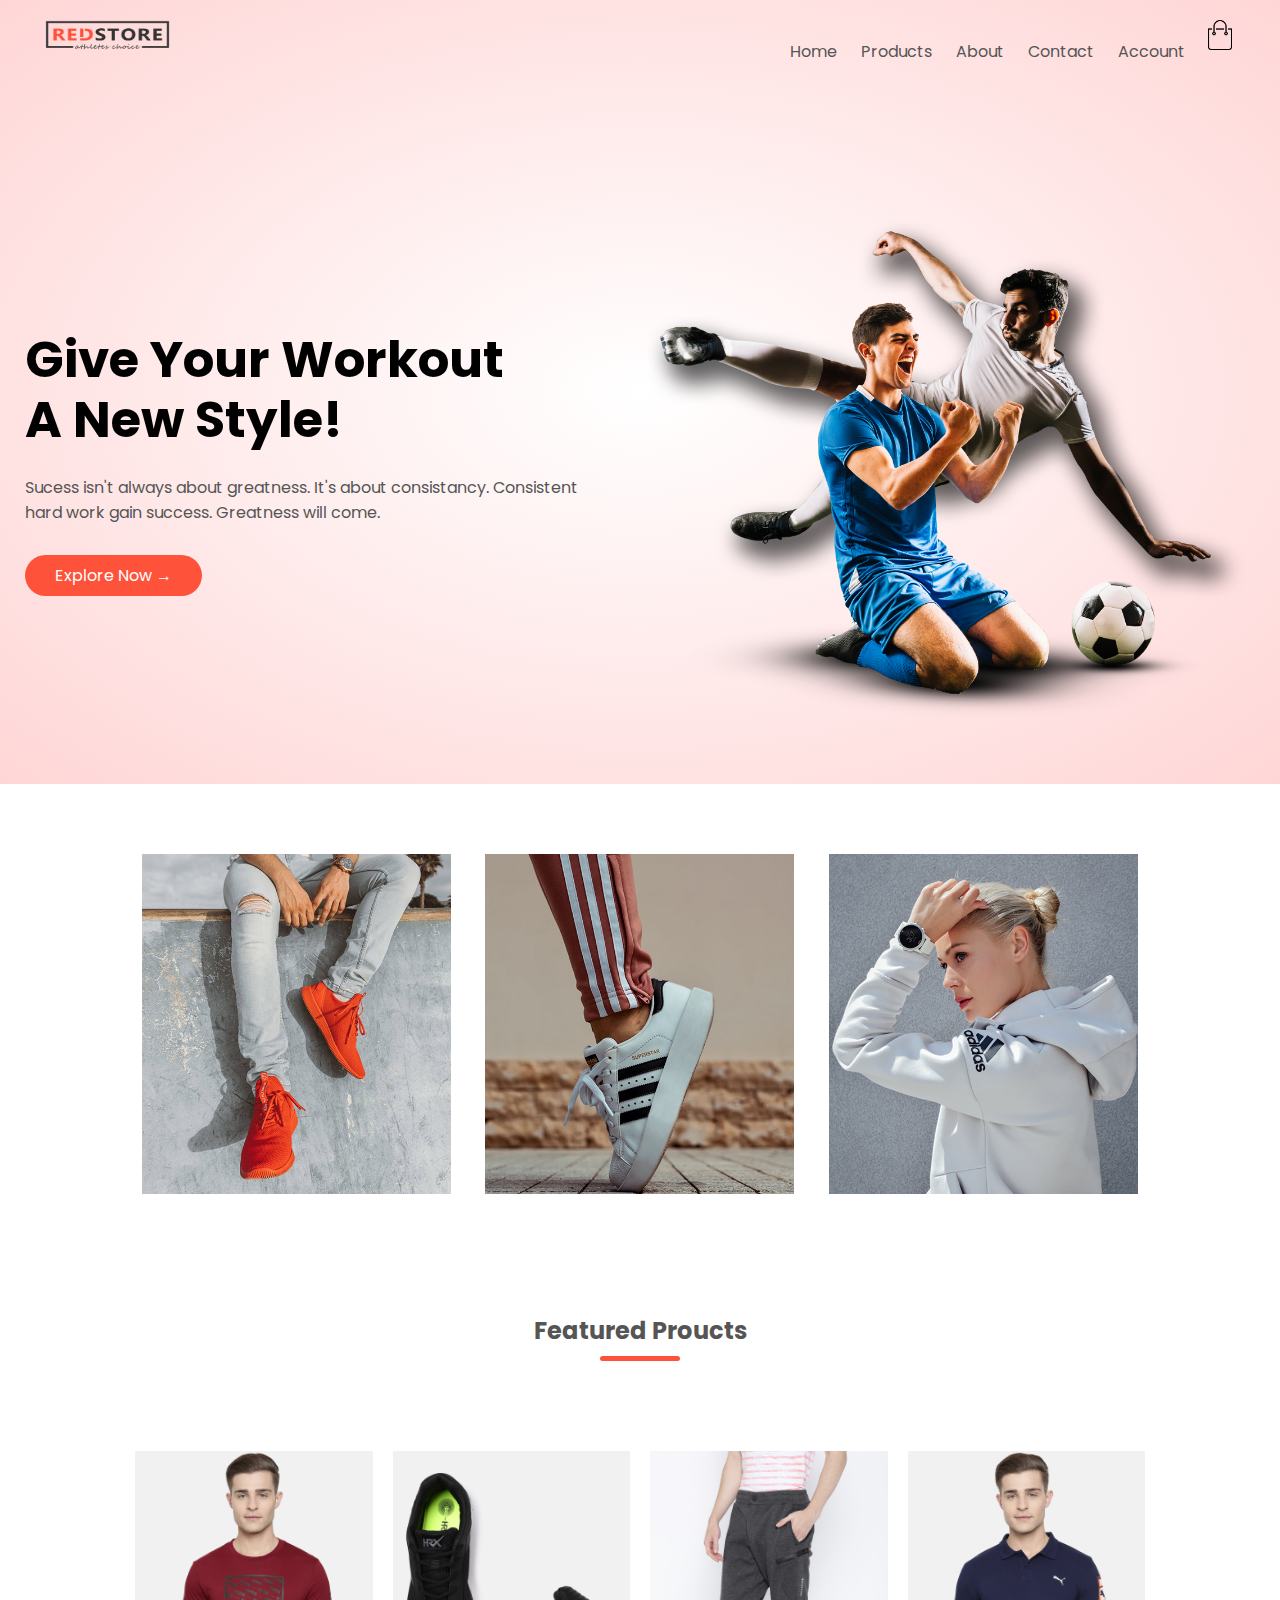
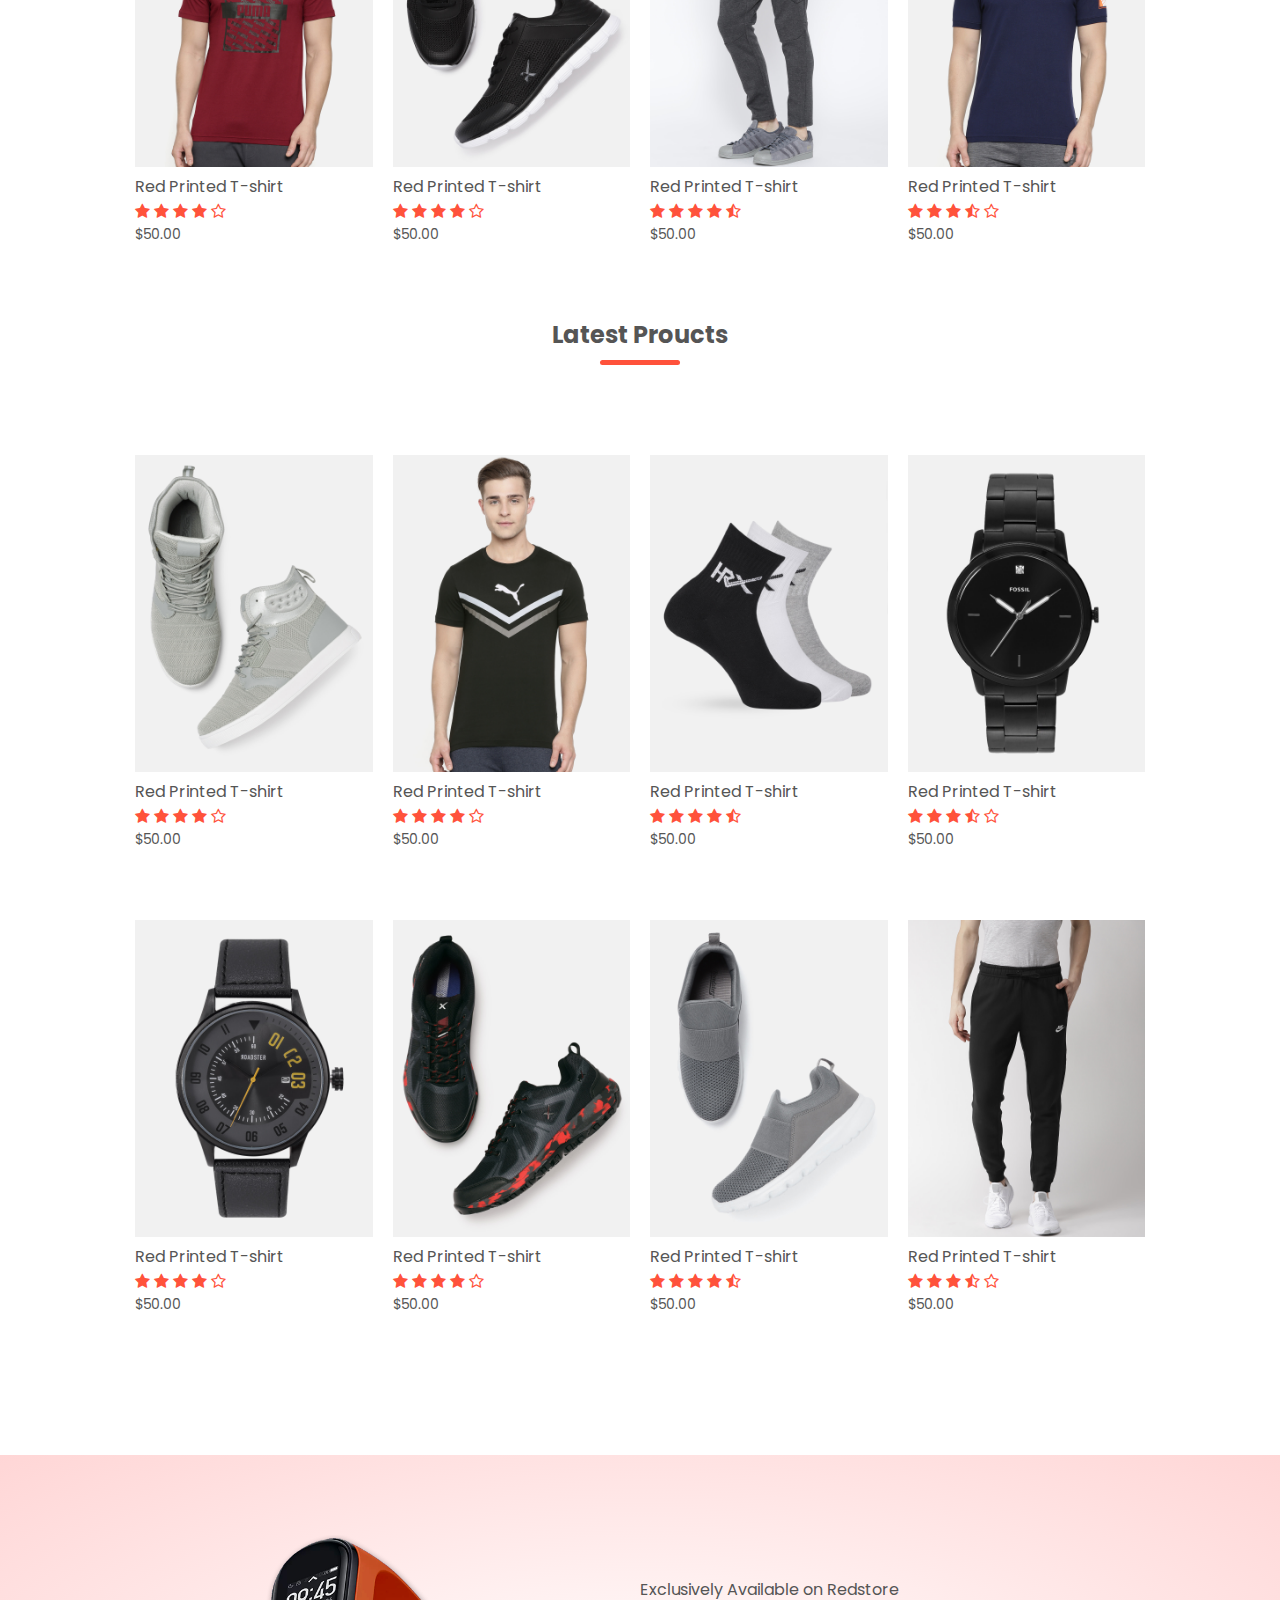
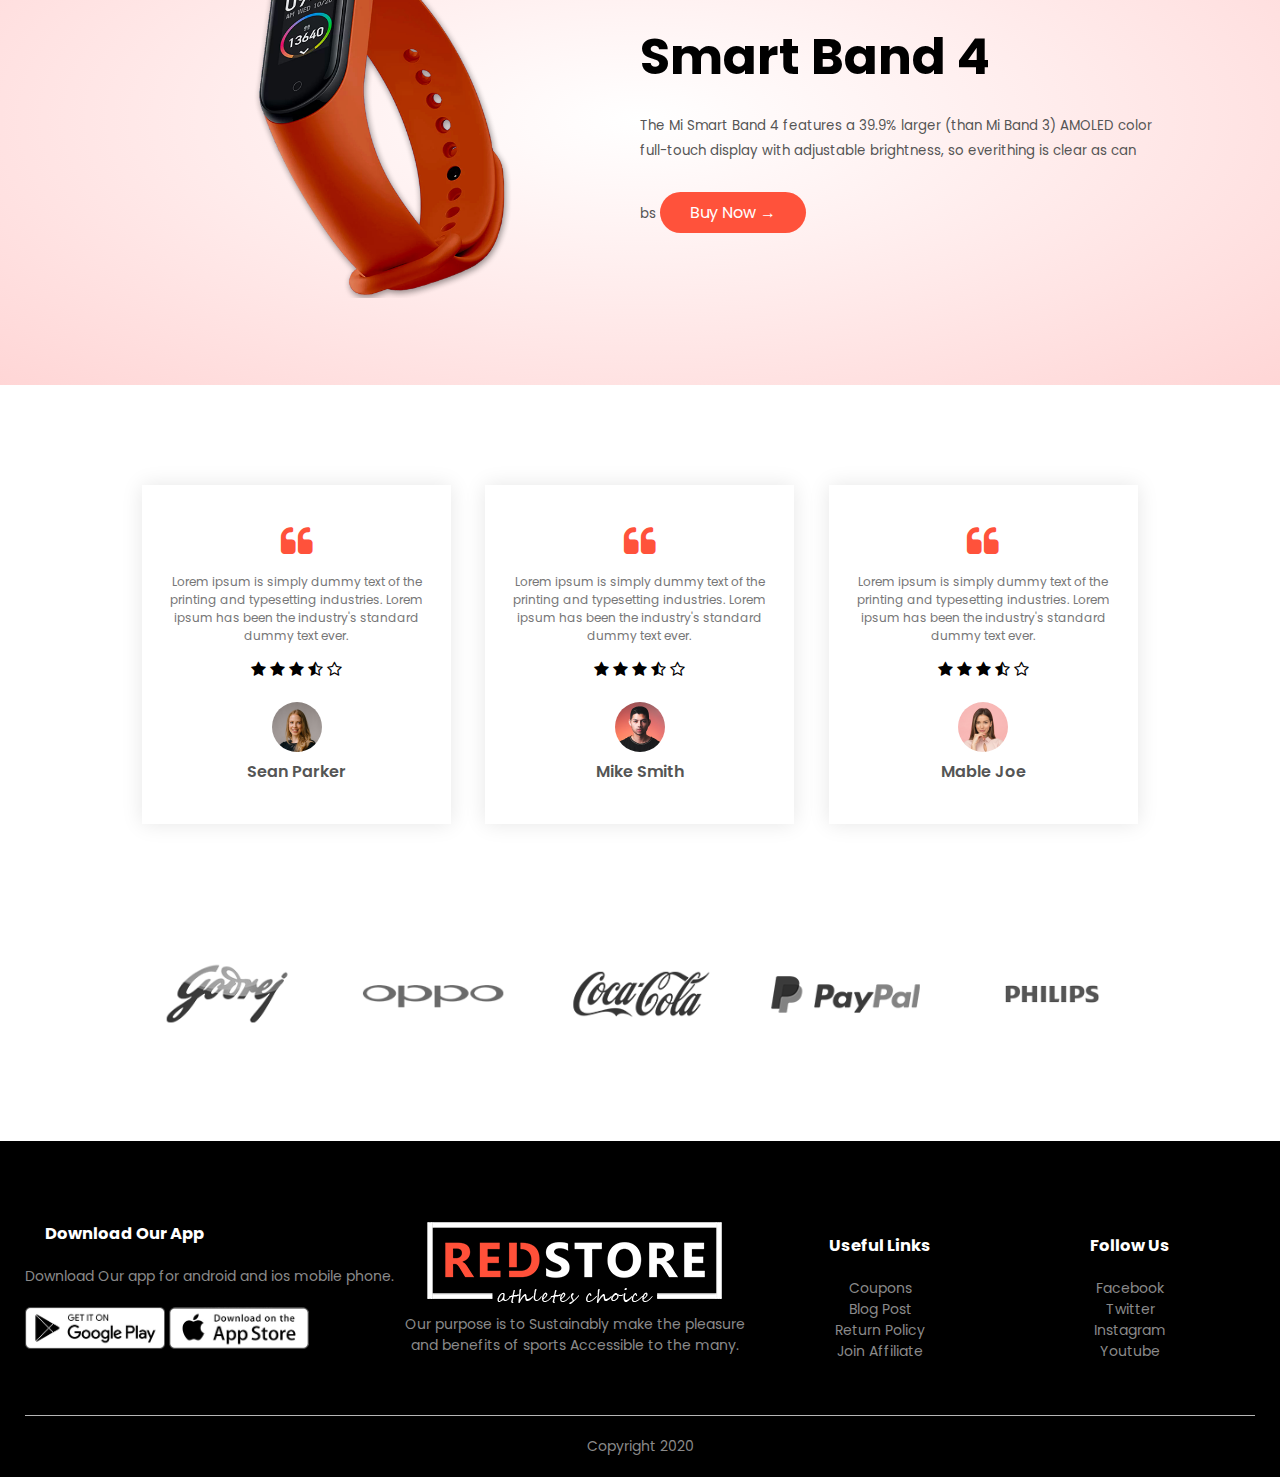
==== commit bfbfe437: "Completed" ====
--- a/index.html
+++ b/index.html
@@ -3,7 +3,7 @@
 
 <head>
     <meta charset="UTF-8">
-    <meta namw="viewport" content="width=device-width, initial-scale=1.0">
+    <meta name="viewport" content="width=device-width, initial-scale=1.0">
     <title>RedStore | Ecommerce Website Design</title>
     <link rel="stylesheet" href="style.css">
     <link rel="stylesheet" href="responsive.css">
@@ -16,18 +16,18 @@
         <div class="container">
             <div class="navbar">
                 <div class="logo">
-                    <img src="images/logo.png">
+                    <a href="index.html"><img src="images/logo.png"></a>
                 </div>
                 <nav>
                     <ul id="MenuItems">
-                        <li><a href="#">Home</a></li>
-                        <li><a href="#">Products</a></li>
+                        <li><a href="index.html">Home</a></li>
+                        <li><a href="Product.html">Products</a></li>
                         <li><a href="#">About</a></li>
                         <li><a href="#">Contact</a></li>
-                        <li><a href="#">Account</a></li>
+                        <li><a href="account.html">Account</a></li>
                     </ul>
                 </nav>
-                <img src="images/cart.png" alt="">
+                <a href="cart.html"><img src="images/cart.png" alt=""></a>
                 <img src="images/menu.png" class="menu-icon" onclick="menutoggle()">
             </div>
             <div class="row">
@@ -63,8 +63,8 @@
         <h2 class="title">Featured Proucts</h2>
         <div class="row">
             <div class="col-4">
-                <img src="images/product-1.jpg" alt="">
-                <h4>Red Printed T-shirt</h4>
+                <a href="products-detail.html"><img src="images/product-1.jpg" alt=""></a>
+                <a href="products-detail.html"><h4>Red Printed T-shirt</h4></a>
                 <div class="ratings">
                     <i class="fa fa-star"></i>
                     <i class="fa fa-star"></i>
--- a/style.css
+++ b/style.css
@@ -259,7 +259,7 @@
 }
 .footer h3 {
     color: #fff;
-    ma4gin-bottom: 20px;
+    margin: 20px;
 }
 .footer .footer-col-1, .footer .footer-col-2, .footer .footer-col-3, .footer .footer-col-4 {
     min-width: 250px;
@@ -297,4 +297,200 @@
 }
 .footer .copyright {
     text-align: center;
+}
+
+
+/*--------------------------------All Products page--------------------------------------*/
+.row-2 {
+    justify-content: space-between;
+    margin: 100px auto 50px;
+}
+select {
+    border: 1px solid #ff523b;
+    padding: 5px;
+}
+select:focus {
+    outline: none;
+}
+.page-btn {
+    margin: 0 auto 80px;
+}
+.page-btn span {
+    display: inline-block;
+    border: 1px solid #ff523b;
+    margin-left: 10px;
+    width: 40px;
+    height: 40px;
+    text-align: center;
+    line-height: 40px;
+    cursor: pointer;
+}
+.page-btn span:hover {
+    background: #ff523b;
+    color: #fff;
+}
+/*-------------Single Product Details--------------*/
+.single-product {
+    margin-top: 80px;
+}
+.single-product .col-2 img {
+    padding: 0;
+}
+.single-product .col-2 {
+    padding: 20px;
+}
+.single-product h4 {
+    margin: 20px 0;
+    font-size: 22px;
+    font-weight: bold;
+}
+.single-product select {
+    display: block;
+    margin-top: 20px;
+    padding: 10px;
+}
+.single-product input {
+    width: 50px;
+    height: 40px;
+    padding-left: 10px;
+    font-size: 20px;
+    margin-right: 10px;
+    border: 1px solid #ff523b;
+}
+input:focus{
+    outline: none;
+}
+.single-product .fa {
+    color: #ff533b;
+    margin-left: 10px;
+}
+.small-img-row {
+    display: flex;
+    justify-content: space-between;
+}
+.small-img-col {
+    flex-basis: 24%;
+    cursor: pointer;
+}
+
+
+/*-------- Cart items --------*/
+.cart-page {
+    margin: 80px auto;
+}
+table {
+    width: 100%;
+    border-collapse: collapse;
+}
+.cart-info {
+    display: flex;
+    flex-wrap: wrap;
+}
+th {
+    text-align: left;
+    padding: 5px;
+    color: #fff;
+    background: #ff523b;
+    font-weight:  normal;
+}
+td {
+     padding: 10px 5px;
+}
+td input {
+    width: 40px;
+    height: 30px;
+    padding: 5px;
+}
+td a {
+    color: #ff523b;
+    font-size: 12px;
+}
+td img {
+    width: 80px;
+    height: 80px;
+    margin-right: 10px;
+}
+.total-price {
+    display: flex;
+    justify-content: flex-end;
+}
+.total-price table {
+    border-top:  3px solid #ff523b;
+    width: 100%;
+    max-width: 400px;
+}
+td:last-child {
+    text-align: right;
+}
+th:last-child {
+    text-align: right; 
+}
+
+/*-------------Account-page----------------*/
+.account-page {
+    padding: 50px 0;
+    background: radial-gradient(#fff, #ffd6d6);
+}
+.form-container {
+    background: #fff;
+    width: 300px;
+    height: 400px;
+    position: relative;
+    text-align: center;
+    padding: 20px 0;
+    margin: auto;
+    box-shadow: 0 0 20px 0px rgba(0,0,0,0.1);
+    overflow: hidden;
+}
+.form-container span {
+    font-weight: bold;
+    padding: 0 10px;
+    color: #555;
+    cursor: pointer;
+    width: 100px;
+    display: inline-block;
+}
+.form-btn {
+    display: inline-block;
+}
+.form-container form {
+    max-width: 300px;
+    padding: 0 20px;
+    position: absolute;
+    top: 130px;
+    transition: transform 1s;
+}
+form input {
+    width: 100%;
+    height: 30px;
+    margin: 10px 0;
+    padding: 0 10px;
+    border: 1px solid #ccc;
+}
+form .btn {
+    width: 100%;
+    border: none;
+    cursor: pointer;
+    margin: 10px 0;
+}
+form-btn:focus {
+    outline: none;
+}
+#LoginForm {
+    left: -300px;
+}
+#RegForm {
+    left: 0;
+}
+form a {
+    font-size: 12px;
+}
+#Indicator {
+    width: 100px;
+    border: none;
+    background: #ff523b;
+    height: 3px;
+    margin-top: 8px;
+    transform: translateX(100px);
+    transition: transform 1s;
 }--- a/responsive.css
+++ b/responsive.css
@@ -32,4 +32,17 @@
     .col-2, .col-3, .col-4 {
         flex-basis: 100%;
     }
+    .single-product .row {
+        text-align: left;
+    }
+    .single-product .col-2 {
+        padding: 20px 0;
+    }
+    .single-product h1 {
+        font-size: 26px;
+        line-height: 32px; 
+    }
+    .cart-info p{
+        display: none;
+    }
 }